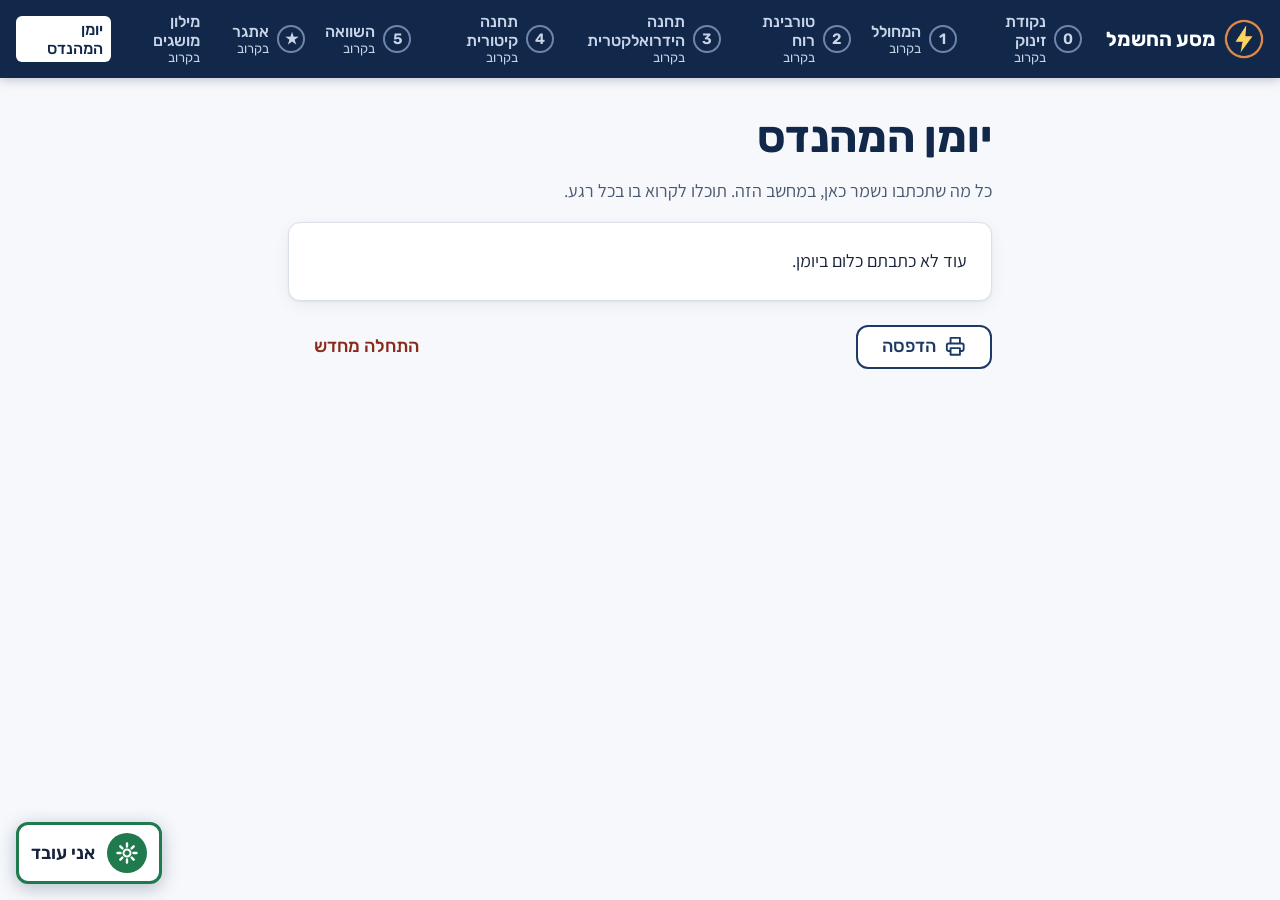
==== journal.html @ 1b38de4e "שלב 1א: רכיבים משותפים ודף הבית תפריט עליון, כרטיס רמזור, תבנית תחנה עם מחוון התקדמות, רמזים בשתי רמ" ====
<!doctype html>
<html dir="rtl" lang="he">
<head>
  <meta charset="utf-8">
  <meta name="viewport" content="width=device-width, initial-scale=1">
  <title>יומן המהנדס · מסע החשמל</title>
  <link rel="icon" href="assets/images/logo.png">
  <link rel="stylesheet" href="css/tokens.css">
  <link rel="stylesheet" href="css/base.css">
  <link rel="stylesheet" href="css/print.css" media="print">
</head>
<body data-page="journal">
  <a class="skip-link" href="#main">דילוג לתוכן</a>
  <header id="site-header"></header>

  <main id="main" class="page">
    <h1>יומן המהנדס</h1>
    <!-- הטקסט מתוך תחנה 0 > הכלים שלכם -->
    <p class="lead">כל מה שתכתבו נשמר כאן, במחשב הזה. תוכלו לקרוא בו בכל רגע.</p>

    <p class="status status-warn" id="journal-storage-warning" hidden>
      ⚠ השמירה במחשב חסומה. העמוד עדיין עובד, אבל לא יזכור כלום אחרי סגירה.
    </p>

    <p class="card journal-empty" id="journal-empty" hidden>עוד לא כתבתם כלום ביומן.</p>

    <div id="journal-entries"></div>

    <div id="journal-tools" class="journal-tools" hidden>
      <div id="journal-copy"></div>
    </div>

    <div class="journal-actions">
      <button type="button" class="btn btn-secondary" id="journal-print"></button>
      <button type="button" class="btn btn-ghost btn-danger" id="journal-reset">התחלה מחדש</button>
    </div>
  </main>

  <script type="module" src="js/page.js"></script>
  <script type="module">
    import { renderJournalPage } from "./js/ui/journal-page.js";
    renderJournalPage();
  </script>
</body>
</html>
---- css/tokens.css ----
/* =========================================================
   tokens.css – צבעים, גופנים וגדלים של מסע החשמל
   כל הצבעים מוגדרים כאן פעם אחת. שאר הקבצים משתמשים בשמות.
   ========================================================= */

/* ----- גופנים (שמורים בתוך האתר, בלי חיבור לאינטרנט) ----- */
@font-face {
  font-family: "Rubik";
  src: url("../assets/fonts/Rubik-Variable.ttf") format("truetype");
  font-weight: 300 900;
  font-style: normal;
  font-display: swap;
}

@font-face {
  font-family: "Assistant";
  src: url("../assets/fonts/Assistant-Variable.ttf") format("truetype");
  font-weight: 200 800;
  font-style: normal;
  font-display: swap;
}

:root {
  /* ----- צבעים ----- */
  --blue-grid: #1D3A66;      /* כחול רשת – צבע ראשי */
  --blue-dark: #12284A;      /* כחול כהה יותר */
  --copper: #A5561F;         /* נחושת – הדגשה */
  --copper-light: #F3E3D6;   /* נחושת בהיר */
  --light: #FFCF4A;          /* צהוב אור – רק למה שמאיר או מודד חשמל */
  --bg: #F6F8FB;             /* רקע */
  --surface: #FFFFFF;        /* כרטיסים */
  --text: #16233A;           /* טקסט */
  --text-2: #4A5870;         /* טקסט משני */
  --line: #D9E0EA;           /* קווים */
  --success: #1F7A4D;        /* הצלחה */
  --warn: #9A5B00;           /* אזהרה עדינה */

  /* ----- גופנים ----- */
  --font-head: "Rubik", "Assistant", Arial, sans-serif;
  --font-body: "Assistant", "Rubik", Arial, sans-serif;

  /* ----- גדלי טקסט ----- */
  --fs-body: 1.125rem;       /* 18px – טקסט גוף */
  --fs-small: 1rem;          /* 16px – רק לשורות עזר קצרות */
  --fs-h3: 1.375rem;
  --fs-h2: 1.75rem;
  --fs-h1: clamp(2rem, 5vw, 2.75rem);
  --lh-body: 1.6;
  --lh-head: 1.25;

  /* ----- ריווחים ----- */
  --sp-1: 0.25rem;
  --sp-2: 0.5rem;
  --sp-3: 0.75rem;
  --sp-4: 1rem;
  --sp-5: 1.5rem;
  --sp-6: 2rem;
  --sp-7: 3rem;

  /* ----- צורות ----- */
  --radius-s: 6px;
  --radius-m: 12px;
  --radius-l: 20px;
  --shadow-card: 0 1px 2px rgba(22, 35, 58, 0.06), 0 4px 16px rgba(22, 35, 58, 0.06);

  /* ----- נגישות ----- */
  --tap: 44px;               /* גודל מינימלי לאזור לחיצה */
  --focus-ring: 3px solid var(--copper);
  --focus-offset: 3px;

  /* ----- פריסה ----- */
  --content-max: 46rem;
  --page-max: 72rem;
}
---- css/base.css ----
/* =========================================================
   base.css – עיצוב כללי ורכיבים בסיסיים
   (גרסה ראשונה לשלב 0. יורחב בשלב 1)
   ========================================================= */

*,
*::before,
*::after {
  box-sizing: border-box;
}

html {
  -webkit-text-size-adjust: 100%;
}

body {
  margin: 0;
  background: var(--bg);
  color: var(--text);
  font-family: var(--font-body);
  font-size: var(--fs-body);
  line-height: var(--lh-body);
  text-align: start;
  overflow-wrap: break-word;
}

/* בעברית אין הטיה */
em, i, cite, address {
  font-style: normal;
}

h1, h2, h3, h4 {
  font-family: var(--font-head);
  line-height: var(--lh-head);
  color: var(--blue-dark);
  margin: 0 0 var(--sp-3);
}
h1 { font-size: var(--fs-h1); font-weight: 700; }
h2 { font-size: var(--fs-h2); font-weight: 600; }
h3 { font-size: var(--fs-h3); font-weight: 600; }

p { margin: 0 0 var(--sp-4); }

a { color: var(--blue-grid); text-underline-offset: 3px; }
a:hover { color: var(--copper); }

img, svg, video, iframe { max-width: 100%; }

/* ----- מסגרת מיקוד נראית ----- */
:focus-visible {
  outline: var(--focus-ring);
  outline-offset: var(--focus-offset);
  border-radius: var(--radius-s);
}

/* ----- דילוג לתוכן (מקלדת) ----- */
.skip-link {
  position: absolute;
  inset-inline-start: var(--sp-4);
  top: -100px;
  background: var(--blue-dark);
  color: #fff;
  padding: var(--sp-2) var(--sp-4);
  border-radius: var(--radius-s);
  z-index: 100;
}
.skip-link:focus { top: var(--sp-4); color: #fff; }

/* ----- פריסה ----- */
.page {
  max-width: var(--content-max);
  margin: 0 auto;
  padding: var(--sp-6) var(--sp-4) var(--sp-7);
}

.eyebrow {
  font-family: var(--font-head);
  font-size: var(--fs-small);
  font-weight: 500;
  color: var(--copper);
  margin-bottom: var(--sp-2);
}

.lead { color: var(--text-2); }

.card {
  background: var(--surface);
  border: 1px solid var(--line);
  border-radius: var(--radius-m);
  box-shadow: var(--shadow-card);
  padding: var(--sp-5);
  margin-bottom: var(--sp-5);
}

/* ----- כפתורים ----- */
.btn {
  display: inline-flex;
  align-items: center;
  justify-content: center;
  gap: var(--sp-2);
  min-height: var(--tap);
  min-width: var(--tap);
  padding: var(--sp-2) var(--sp-5);
  border: 2px solid transparent;
  border-radius: var(--radius-m);
  font-family: var(--font-head);
  font-size: var(--fs-body);
  font-weight: 500;
  line-height: 1.2;
  text-decoration: none;
  cursor: pointer;
  transition: background-color 0.15s, color 0.15s, border-color 0.15s;
}

.btn-primary {
  background: var(--blue-grid);
  color: #fff;
}
.btn-primary:hover { background: var(--blue-dark); color: #fff; }

.btn-secondary {
  background: var(--surface);
  color: var(--blue-grid);
  border-color: var(--blue-grid);
}
.btn-secondary:hover { background: var(--copper-light); color: var(--blue-dark); }

/* קישור שעוד לא הוגדר: "בקרוב" */
.btn-soon,
.btn-soon:hover {
  background: var(--bg);
  color: var(--text-2);
  border: 2px dashed var(--line);
  cursor: default;
}

/* ----- סרטון ----- */
.video-frame {
  position: relative;
  aspect-ratio: 16 / 9;
  background: var(--blue-dark);
  border-radius: var(--radius-m);
  overflow: hidden;
}
.video-frame iframe {
  position: absolute;
  inset: 0;
  width: 100%;
  height: 100%;
  border: 0;
}
.video-fallback {
  margin-top: var(--sp-3);
  color: var(--text-2);
}

/* ----- הודעות מצב ----- */
.status {
  display: flex;
  align-items: flex-start;
  gap: var(--sp-2);
  padding: var(--sp-3) var(--sp-4);
  border-radius: var(--radius-s);
  border: 1px solid var(--line);
  background: var(--surface);
}
.status-ok { border-color: var(--success); color: var(--success); }
.status-warn { border-color: var(--warn); color: var(--warn); }

/* ----- צמצום תנועה ----- */
@media (prefers-reduced-motion: reduce) {
  *,
  *::before,
  *::after {
    animation-duration: 0.01ms !important;
    animation-iteration-count: 1 !important;
    transition-duration: 0.01ms !important;
    scroll-behavior: auto !important;
  }
}

/* =========================================================
   שלב 1: רכיבים משותפים
   ========================================================= */

.visually-hidden {
  position: absolute !important;
  width: 1px; height: 1px;
  padding: 0; margin: -1px;
  overflow: hidden; clip: rect(0 0 0 0);
  white-space: nowrap; border: 0;
}

.icon {
  width: 1.25em;
  height: 1.25em;
  flex: none;
  vertical-align: middle;
}

[hidden] { display: none !important; }

/* כפתורים נוספים */
.btn-ghost {
  background: transparent;
  color: var(--blue-grid);
  border-color: transparent;
}
.btn-ghost:hover { background: var(--copper-light); color: var(--blue-dark); }
.btn-danger,
.btn-danger:hover { color: #8A2A1A; }

.btn-light {
  background: var(--light);
  color: var(--blue-dark);
}
.btn-light:hover { background: #FFE08A; color: var(--blue-dark); }

.btn-large {
  min-height: 3.5rem;
  padding: var(--sp-3) var(--sp-6);
  font-size: 1.25rem;
  font-weight: 600;
}

.soon-tag {
  display: inline-block;
  font-family: var(--font-body);
  font-size: var(--fs-small);
  font-weight: 600;
  line-height: 1.3;
  color: var(--text-2);
  background: var(--surface);
  border: 1px solid var(--line);
  border-radius: 999px;
  padding: 0 var(--sp-2);
}

/* ----- התפריט העליון ----- */
.site-header {
  position: sticky;
  top: 0;
  z-index: 50;
  background: var(--blue-dark);
  color: #fff;
  box-shadow: 0 2px 10px rgba(18, 40, 74, 0.25);
}
.topbar {
  max-width: 90rem;
  margin: 0 auto;
  padding: var(--sp-2) var(--sp-4);
  display: flex;
  align-items: center;
  gap: var(--sp-4);
}
.brand {
  display: inline-flex;
  align-items: center;
  gap: var(--sp-2);
  min-height: var(--tap);
  color: #fff;
  text-decoration: none;
  font-family: var(--font-head);
  font-weight: 700;
  font-size: 1.25rem;
  white-space: nowrap;
}
.brand:hover { color: var(--light); }
.brand img { width: 40px; height: 40px; }

.menu-toggle {
  display: none;
  margin-inline-start: auto;
  align-items: center;
  gap: var(--sp-2);
  min-height: var(--tap);
  padding: var(--sp-2) var(--sp-4);
  background: transparent;
  color: #fff;
  border: 2px solid rgba(255, 255, 255, 0.5);
  border-radius: var(--radius-m);
  font: 500 var(--fs-body) var(--font-head);
  cursor: pointer;
}
.menu-toggle:hover { border-color: #fff; }

.site-menu {
  flex: 1;
  display: flex;
  align-items: center;
  justify-content: space-between;
  gap: var(--sp-4);
}
.site-menu ul {
  list-style: none;
  margin: 0;
  padding: 0;
  display: flex;
  align-items: center;
  gap: var(--sp-1);
}
.menu-link {
  display: flex;
  align-items: center;
  gap: var(--sp-2);
  min-height: var(--tap);
  padding: var(--sp-1) var(--sp-2);
  border-radius: var(--radius-s);
  color: #fff;
  text-decoration: none;
  font-family: var(--font-head);
  font-size: var(--fs-small);
  font-weight: 500;
  line-height: 1.2;
  white-space: nowrap;
}
a.menu-link:hover { background: rgba(255, 255, 255, 0.12); color: #fff; }
.menu-link[aria-current="page"] {
  background: var(--surface);
  color: var(--blue-dark);
}
.menu-num {
  display: inline-grid;
  place-items: center;
  width: 1.75rem;
  height: 1.75rem;
  border-radius: 50%;
  border: 2px solid var(--copper);
  background: var(--blue-grid);
  color: #fff;
  font-size: 0.9375rem;
  font-weight: 600;
  flex: none;
}
.menu-link[aria-current="page"] .menu-num { background: var(--copper); }
.menu-label { display: flex; flex-direction: column; white-space: normal; max-width: 7.5rem; }
.menu-soon { font-size: 0.8125rem; font-weight: 400; color: #C9D6EA; }
.menu-link.is-soon { color: #C9D6EA; cursor: default; }
.menu-link.is-soon .menu-num { background: transparent; border-color: #6F86AA; color: #C9D6EA; }
.menu-done { display: inline-flex; color: #7FD4A8; }
.site-header :focus-visible { outline-color: var(--light); }

/* תפריט נפתח בטאבלט ובטלפון */
@media (max-width: 1240px) {
  .menu-toggle { display: inline-flex; }
  .topbar { flex-wrap: wrap; }
  .site-menu {
    display: none;
    flex-basis: 100%;
    flex-direction: column;
    align-items: stretch;
    gap: var(--sp-2);
    padding-bottom: var(--sp-3);
  }
  .site-menu.is-open { display: flex; }
  .site-menu ul {
    flex-direction: column;
    align-items: stretch;
  }
  .site-menu .menu-tools {
    border-top: 1px solid rgba(255, 255, 255, 0.2);
    padding-top: var(--sp-2);
  }
  .menu-link { font-size: var(--fs-body); padding: var(--sp-2) var(--sp-3); }
  .menu-label { flex-direction: row; gap: var(--sp-2); align-items: baseline; max-width: none; }
}

/* ----- כרטיס הרמזור ----- */
.traffic-light {
  position: fixed;
  bottom: var(--sp-4);
  inset-inline-end: var(--sp-4);
  z-index: 40;
  max-width: 17rem;
  border-radius: var(--radius-m);
  box-shadow: 0 4px 18px rgba(18, 40, 74, 0.28);
  background: var(--surface);
  border: 3px solid var(--tl-color, var(--success));
}
.tl-button {
  display: flex;
  align-items: center;
  gap: var(--sp-3);
  width: 100%;
  min-height: 3.25rem;
  padding: var(--sp-2) var(--sp-3);
  background: transparent;
  border: 0;
  border-radius: calc(var(--radius-m) - 3px);
  color: var(--text);
  font: 600 var(--fs-body) var(--font-head);
  text-align: start;
  cursor: pointer;
}
.tl-lamp {
  display: grid;
  place-items: center;
  width: 2.5rem;
  height: 2.5rem;
  border-radius: 50%;
  background: var(--tl-color, var(--success));
  color: var(--tl-on, #fff);
  flex: none;
}
.tl-lamp .icon { width: 1.5rem; height: 1.5rem; }
.tl-note {
  margin: 0;
  padding: 0 var(--sp-3) var(--sp-3);
  font-size: var(--fs-small);
  line-height: 1.45;
  color: var(--text);
}
.traffic-light[data-state="working"] { --tl-color: var(--success); }
.traffic-light[data-state="help"] {
  --tl-color: var(--light);
  --tl-on: var(--blue-dark);
  border-width: 5px;
  border-color: var(--warn);
  background: #FFF6D9;
  max-width: 20rem;
}
.traffic-light[data-state="help"] .tl-lamp { width: 3.5rem; height: 3.5rem; box-shadow: 0 0 0 3px var(--warn); }
.traffic-light[data-state="help"] .tl-lamp .icon { width: 2.1rem; height: 2.1rem; }
.traffic-light[data-state="help"] .tl-button { font-size: 1.375rem; min-height: 4.5rem; }
.traffic-light[data-state="done"] { --tl-color: var(--blue-grid); }

/* מקום בתחתית העמוד, כדי שהכרטיס לא יסתיר תוכן */
body { padding-bottom: 7rem; }

/* ----- כותרת דף הבית ----- */
.hero {
  position: relative;
  overflow: hidden;
  background: var(--blue-dark);
  color: #fff;
  border-bottom: 6px solid var(--copper);
}
/* האיור הפוך במראה: הנורה והעמודים בצד שמאל, והטקסט בצד ימין על רקע שקט */
.hero::before {
  content: "";
  position: absolute;
  inset: 0;
  background: url("../assets/images/banner-home.png") right bottom / cover no-repeat;
  transform: scaleX(-1);
}
.hero-inner { position: relative; }
.hero-inner {
  max-width: var(--page-max);
  margin: 0 auto;
  padding: var(--sp-7) var(--sp-4);
}
.hero h1 {
  color: #fff;
  font-size: clamp(2.5rem, 7vw, 4rem);
  font-weight: 800;
  margin-bottom: var(--sp-2);
}
.hero-eyebrow {
  font-family: var(--font-head);
  font-weight: 500;
  color: #F3C9A7;
  margin-bottom: var(--sp-2);
}
.hero-sub {
  font-size: clamp(1.25rem, 3vw, 1.5rem);
  max-width: 30rem;
  margin-bottom: var(--sp-6);
}
.hero-cta .cta-sub {
  display: block;
  font-family: var(--font-body);
  font-size: var(--fs-small);
  font-weight: 600;
}
.hero-cta .btn:has(.cta-sub) { flex-direction: column; gap: 0; align-items: flex-start; }
.hero-cta .btn-soon { background: rgba(255,255,255,0.1); color: #fff; border-color: rgba(255,255,255,0.45); gap: var(--sp-3); }

/* ----- גוף דף הבית ----- */
.home-body {
  max-width: var(--page-max);
  margin: 0 auto;
  padding: 0 var(--sp-4) var(--sp-7);
}
.home-intro {
  max-width: var(--content-max);
  padding: var(--sp-6) 0 var(--sp-3);
}
.intro-question {
  font-family: var(--font-head);
  font-size: 1.375rem;
  color: var(--blue-dark);
}
.intro-question strong { font-weight: 600; }
.home-section { padding-top: var(--sp-6); }

/* מפת המסע */
.journey {
  display: grid;
  grid-template-columns: minmax(0, 1.25fr) minmax(0, 1fr);
  gap: var(--sp-5);
  align-items: start;
}
.island { margin: 0; }
.island svg { display: block; width: 100%; height: auto; }
.island figcaption { color: var(--text-2); margin-top: var(--sp-2); }

.journey-list {
  list-style: none;
  margin: 0;
  padding: 0;
  display: grid;
  gap: var(--sp-2);
}
.stop-card {
  display: flex;
  align-items: center;
  gap: var(--sp-3);
  min-height: 3.75rem;
  padding: var(--sp-2) var(--sp-3);
  background: var(--surface);
  border: 1px solid var(--line);
  border-radius: var(--radius-m);
  color: var(--text);
  text-decoration: none;
}
a.stop-card:hover { border-color: var(--copper); color: var(--text); background: #FFFDFB; }
.stop-num {
  display: grid;
  place-items: center;
  width: 2.5rem;
  height: 2.5rem;
  border-radius: 50%;
  background: var(--blue-grid);
  color: #fff;
  font-family: var(--font-head);
  font-weight: 700;
  flex: none;
}
.stop-text { display: flex; flex-direction: column; flex: 1; line-height: 1.3; }
.stop-title { font-family: var(--font-head); font-weight: 600; color: var(--blue-dark); }
.stop-sub { color: var(--text-2); font-size: var(--fs-small); }
.stop-status { display: inline-flex; align-items: center; gap: var(--sp-1); }
.stop-status .icon { width: 1.75rem; height: 1.75rem; }
.stop-bulb-off { color: #8593A8; }
.stop-check { color: var(--success); }
.stop.is-done .stop-card { border: 2px solid var(--success); }
.stop.is-done .stop-num { background: var(--success); }
.stop.is-soon .stop-num { background: var(--bg); color: var(--text-2); border: 2px dashed var(--line); }

/* איך לומדים כאן */
.how-steps {
  list-style: none;
  margin: 0 0 var(--sp-5);
  padding: 0;
  display: grid;
  grid-template-columns: repeat(4, minmax(0, 1fr));
  gap: var(--sp-4);
}
.how-step {
  background: var(--surface);
  border: 1px solid var(--line);
  border-radius: var(--radius-m);
  padding: var(--sp-5);
}
.how-step img { width: 56px; height: 56px; display: block; margin-bottom: var(--sp-3); }
.how-step h3 { margin-bottom: var(--sp-1); }
.how-step p { margin: 0; color: var(--text-2); }
.pace-note { border-inline-start: 5px solid var(--copper); max-width: var(--content-max); }

/* טבלאות */
.table-wrap { max-width: var(--content-max); }
table {
  width: 100%;
  border-collapse: separate;
  border-spacing: 0;
  background: var(--surface);
  border: 1px solid var(--line);
  border-radius: var(--radius-m);
  overflow: hidden;
}
th, td {
  text-align: start;
  padding: var(--sp-3) var(--sp-4);
  border-bottom: 1px solid var(--line);
  vertical-align: top;
}
th {
  background: var(--blue-grid);
  color: #fff;
  font-family: var(--font-head);
  font-weight: 500;
}
tbody tr:last-child td { border-bottom: 0; }
.weeks td:first-child { font-weight: 600; white-space: nowrap; }

@media (max-width: 900px) {
  .journey { grid-template-columns: 1fr; }
  .how-steps { grid-template-columns: repeat(2, minmax(0, 1fr)); }
}
@media (max-width: 520px) {
  .how-steps { grid-template-columns: 1fr; }
  th, td { padding: var(--sp-2) var(--sp-3); }
}

/* ----- תבנית תחנה ----- */
.station-progress {
  background: var(--surface);
  border: 1px solid var(--line);
  border-radius: var(--radius-m);
  padding: var(--sp-3) var(--sp-4);
  margin-bottom: var(--sp-5);
  scroll-margin-top: 5rem;
}
.progress-count {
  font-family: var(--font-head);
  font-weight: 600;
  color: var(--blue-dark);
  margin-bottom: var(--sp-2);
}
.progress-steps {
  list-style: none;
  margin: 0;
  padding: 0;
  display: flex;
  flex-wrap: wrap;
  gap: var(--sp-2);
}
.step {
  display: flex;
  align-items: center;
  gap: var(--sp-2);
  min-height: var(--tap);
  min-width: var(--tap);
  padding: var(--sp-1) var(--sp-2);
  padding-inline-end: var(--sp-3);
  border: 2px solid var(--line);
  border-radius: 999px;
  color: var(--text);
  text-decoration: none;
  font-size: var(--fs-small);
  line-height: 1.2;
}
.step:hover { border-color: var(--copper); color: var(--text); }
.step-num {
  display: grid;
  place-items: center;
  width: 1.75rem;
  height: 1.75rem;
  border-radius: 50%;
  background: var(--bg);
  border: 1px solid var(--line);
  font-weight: 700;
  flex: none;
}
.step-state { display: inline-flex; color: var(--success); }
.step-state:empty { display: none; }
.step.is-done { border-color: var(--success); }
.step.is-current { border-color: var(--blue-grid); background: var(--blue-grid); color: #fff; }
.step.is-current:hover { color: #fff; }
.step.is-current .step-num { background: #fff; color: var(--blue-dark); border-color: #fff; }
.step.is-current .step-state { color: #fff; }
@media (max-width: 760px) {
  .step:not(.is-current) .step-title {
    position: absolute; width: 1px; height: 1px; overflow: hidden;
    clip: rect(0 0 0 0); white-space: nowrap;
  }
  .step:not(.is-current) { padding: var(--sp-1); justify-content: center; }
}

.part { scroll-margin-top: 5rem; }
.part > h2:focus { outline: none; }
.part > h2:focus-visible { outline: var(--focus-ring); }
.part-meta {
  display: flex;
  flex-wrap: wrap;
  align-items: center;
  gap: var(--sp-3);
  margin-bottom: var(--sp-4);
  color: var(--text-2);
  font-size: var(--fs-small);
}
.tag {
  display: inline-block;
  padding: 0 var(--sp-3);
  border-radius: 999px;
  font-family: var(--font-head);
  font-weight: 600;
  line-height: 1.75;
}
.tag-core { background: var(--blue-grid); color: #fff; }
.tag-extra { background: var(--copper-light); color: #7A3C12; border: 1px dashed var(--copper); }
.part-time { display: inline-flex; align-items: center; gap: var(--sp-1); }
.part-nav {
  display: flex;
  flex-wrap: wrap;
  justify-content: space-between;
  gap: var(--sp-3);
  margin-top: var(--sp-6);
  padding-top: var(--sp-4);
  border-top: 1px solid var(--line);
}
.part-next { margin-inline-start: auto; }

/* ----- רמזים ----- */
.hints {
  display: flex;
  flex-direction: column;
  align-items: flex-start;
  gap: var(--sp-3);
  margin: var(--sp-4) 0;
}
.btn-hint {
  background: #FFF6D9;
  color: var(--blue-dark);
  border-color: var(--warn);
}
.btn-hint:hover { background: #FFEDB3; color: var(--blue-dark); }
.hint {
  margin: 0;
  padding: var(--sp-3) var(--sp-4);
  background: #FFF6D9;
  border-inline-start: 4px solid var(--warn);
  border-radius: var(--radius-s);
  width: 100%;
}
.hint-label { color: var(--warn); }
.hint-help {
  width: 100%;
  padding: var(--sp-3) var(--sp-4);
  border: 1px solid var(--line);
  border-radius: var(--radius-s);
  background: var(--surface);
}
.hint-help p { margin-bottom: var(--sp-2); }

/* ----- נעילת ניסויים ----- */
.experiment.is-locked .experiment-body { opacity: 0.45; filter: grayscale(0.6); }
.lock-note {
  display: flex;
  align-items: center;
  gap: var(--sp-2);
  padding: var(--sp-3) var(--sp-4);
  background: var(--bg);
  border: 2px dashed #A9B5C6;
  border-radius: var(--radius-s);
  color: var(--text-2);
  font-weight: 600;
}

/* ----- נקודת העתקה ----- */
.copy-point {
  border: 2px solid var(--copper);
  background: #FFFBF7;
  border-radius: var(--radius-m);
  padding: var(--sp-4);
  margin: var(--sp-5) 0;
}
.copy-message { font-family: var(--font-head); font-weight: 600; color: var(--blue-dark); }
.copy-text {
  width: 100%;
  font: var(--fs-small)/1.6 var(--font-body);
  color: var(--text);
  background: var(--surface);
  border: 1px solid var(--line);
  border-radius: var(--radius-s);
  padding: var(--sp-3);
  resize: vertical;
}
.copy-actions { display: flex; flex-wrap: wrap; gap: var(--sp-3); margin-top: var(--sp-3); }
.copy-status { display: flex; align-items: center; gap: var(--sp-2); margin: var(--sp-3) 0 0; font-weight: 600; min-height: 1.5em; }
.copy-status.is-ok { color: var(--success); }
.copy-status.is-warn { color: var(--warn); }

/* ----- תזכורת לנקודת ביקורת ----- */
.reminder {
  display: flex;
  flex-wrap: wrap;
  align-items: center;
  justify-content: space-between;
  gap: var(--sp-3);
  margin: 0 0 var(--sp-5);
  padding: var(--sp-3) var(--sp-4);
  background: var(--copper-light);
  border: 1px solid var(--copper);
  border-radius: var(--radius-m);
}
.reminder-text { display: flex; align-items: center; gap: var(--sp-2); margin: 0; font-weight: 600; }
.reminder-actions { display: flex; flex-wrap: wrap; gap: var(--sp-2); }

/* ----- שדות כתיבה ----- */
textarea, input[type="text"] {
  font: inherit;
  color: var(--text);
  background: var(--surface);
  border: 2px solid #A9B5C6;
  border-radius: var(--radius-s);
  padding: var(--sp-2) var(--sp-3);
  width: 100%;
}
textarea:focus, input[type="text"]:focus { border-color: var(--blue-grid); }

/* ----- סרטון שעוד לא הוגדר ----- */
.video-soon {
  aspect-ratio: 16 / 9;
  display: grid;
  place-items: center;
  background: var(--bg);
  border: 2px dashed var(--line);
  border-radius: var(--radius-m);
}
.video-soon-text { display: flex; align-items: center; gap: var(--sp-2); color: var(--text-2); font-weight: 600; margin: 0; }

/* ----- יומן המהנדס ----- */
.journal-station h2 { display: flex; align-items: center; gap: var(--sp-2); }
.journal-num {
  display: inline-grid; place-items: center;
  width: 2.25rem; height: 2.25rem; border-radius: 50%;
  background: var(--blue-grid); color: #fff; font-size: 1.125rem; flex: none;
}
.journal-list { margin: 0; }
.journal-list dt { font-weight: 700; color: var(--blue-dark); margin-top: var(--sp-4); }
.journal-list dt:first-child { margin-top: 0; }
.journal-list dd {
  margin: var(--sp-1) 0 0;
  white-space: pre-wrap;
  padding-inline-start: var(--sp-3);
  border-inline-start: 3px solid var(--copper-light);
}
.journal-hints { margin: var(--sp-4) 0 0; color: var(--text-2); }
.journal-actions { display: flex; flex-wrap: wrap; justify-content: space-between; gap: var(--sp-3); margin-top: var(--sp-5); }

/* ----- שאלות בחירה ----- */
fieldset {
  margin: 0 0 var(--sp-5);
  min-width: 0;
}
legend {
  font-family: var(--font-head);
  font-weight: 600;
  color: var(--blue-dark);
  padding: 0 var(--sp-2);
}
.choice {
  display: flex;
  align-items: center;
  gap: var(--sp-3);
  min-height: var(--tap);
  padding: var(--sp-2) var(--sp-3);
  margin-top: var(--sp-2);
  border: 2px solid var(--line);
  border-radius: var(--radius-s);
  cursor: pointer;
}
.choice:hover { border-color: var(--copper); }
.choice:has(input:checked) { border-color: var(--blue-grid); background: #EEF3FA; font-weight: 600; }
.choice input { width: 1.25rem; height: 1.25rem; accent-color: var(--blue-grid); flex: none; margin: 0; }
---- css/print.css ----
/* =========================================================
   print.css – הדפסה (A4, קריא בשחור-לבן)
   גרסה ראשונה: יומן המהנדס. דפי הניסוי יתווספו בשלב 5.
   ========================================================= */

@page { size: A4; margin: 2cm; }

body {
  background: #fff;
  color: #000;
  font-size: 12pt;
  padding: 0;
}

.site-header,
.traffic-light,
.skip-link,
.journal-actions,
.journal-tools,
.reminder,
.part-nav {
  display: none !important;
}

.page { max-width: none; padding: 0; }

.card {
  box-shadow: none;
  border: 1px solid #000;
  break-inside: avoid;
}

h1, h2, h3, .journal-list dt { color: #000; }
.journal-num { background: none; color: #000; border: 1px solid #000; }
.journal-list dd { border-inline-start-color: #000; }
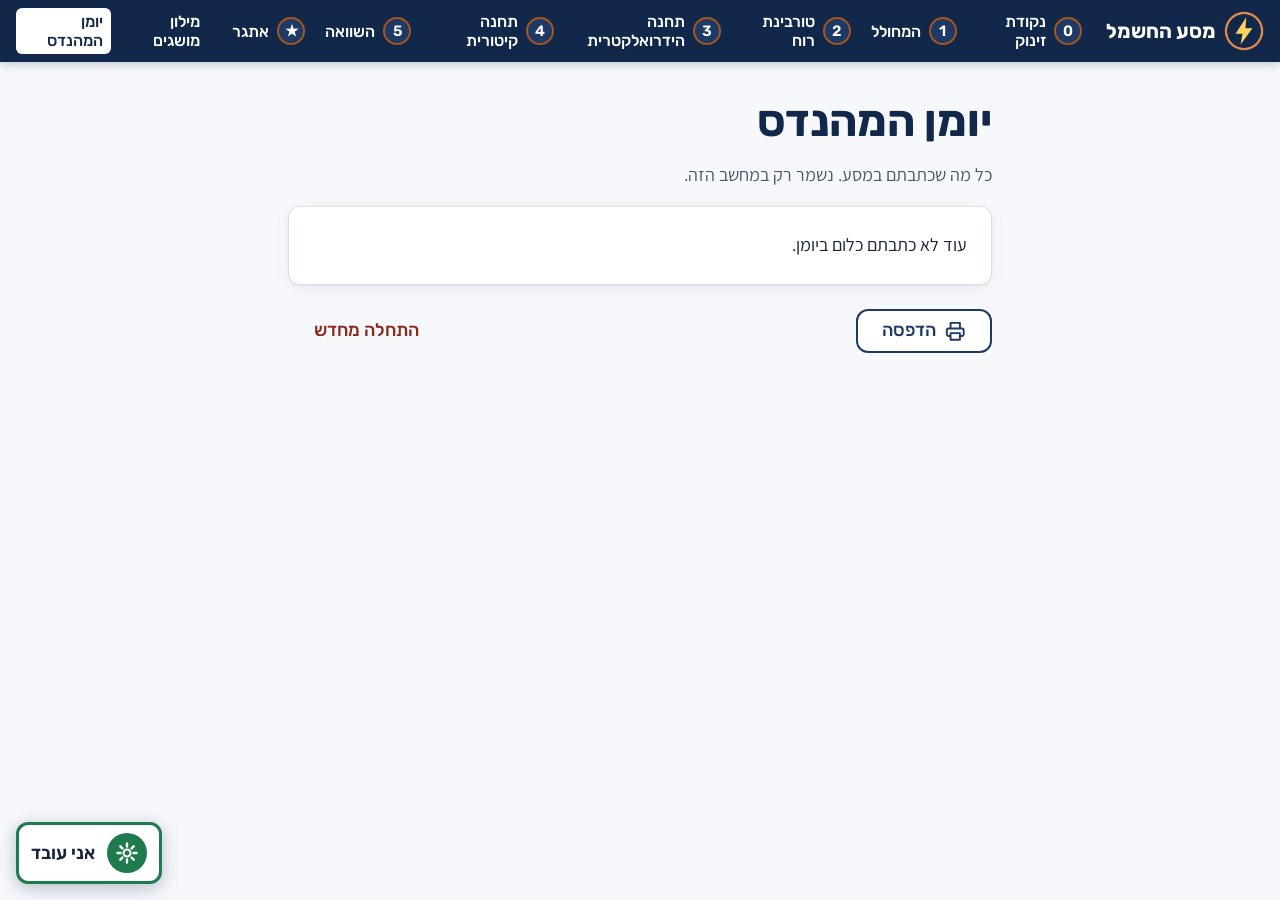
==== commit e1bcbaed: "מילון מושגים, והתאמת טקסטי הממשק למסמך עמוד מילון עם 16 המושגים, ומושג מודגש בכרטיסי המידע נפתח כחלו" ====
--- a/journal.html
+++ b/journal.html
@@ -16,7 +16,7 @@
   <main id="main" class="page">
     <h1>יומן המהנדס</h1>
     <!-- הטקסט מתוך תחנה 0 > הכלים שלכם -->
-    <p class="lead">כל מה שתכתבו נשמר כאן, במחשב הזה. תוכלו לקרוא בו בכל רגע.</p>
+    <p class="lead">כל מה שכתבתם במסע. נשמר רק במחשב הזה.</p>
 
     <p class="status status-warn" id="journal-storage-warning" hidden>
       ⚠ השמירה במחשב חסומה. העמוד עדיין עובד, אבל לא יזכור כלום אחרי סגירה.
--- a/css/base.css
+++ b/css/base.css
@@ -853,4 +853,958 @@
 }
 .choice:hover { border-color: var(--copper); }
 .choice:has(input:checked) { border-color: var(--blue-grid); background: #EEF3FA; font-weight: 600; }
-.choice input { width: 1.25rem; height: 1.25rem; accent-color: var(--blue-grid); flex: none; margin: 0; }+.choice input { width: 1.25rem; height: 1.25rem; accent-color: var(--blue-grid); flex: none; margin: 0; }
+/* =========================================================
+   עמודי תחנה
+   ========================================================= */
+
+.station-hero {
+  background: var(--blue-dark);
+  color: #fff;
+  border-bottom: 6px solid var(--copper);
+}
+.station-hero-inner {
+  max-width: var(--content-max);
+  margin: 0 auto;
+  padding: var(--sp-6) var(--sp-4) var(--sp-5);
+}
+.station-hero h1 { color: #fff; margin: 0; }
+.station-hero-eyebrow {
+  font-family: var(--font-head);
+  font-weight: 600;
+  color: #F3C9A7;
+  margin-bottom: var(--sp-1);
+}
+.station-hero-question { font-size: 1.25rem; margin: var(--sp-3) 0 0; }
+
+.question {
+  display: block;
+  font-family: var(--font-head);
+  font-weight: 600;
+  color: var(--blue-dark);
+  margin-bottom: var(--sp-3);
+}
+.field-note { color: var(--text-2); margin: var(--sp-2) 0 0; }
+
+.info-card { border-inline-start: 5px solid var(--blue-grid); }
+.info-card p:last-child { margin-bottom: 0; }
+
+.tools-list { list-style: none; padding: var(--sp-5); }
+.tools-list li { padding: var(--sp-3) 0; border-bottom: 1px solid var(--line); }
+.tools-list li:first-child { padding-top: 0; }
+.tools-list li:last-child { border-bottom: 0; padding-bottom: 0; }
+
+/* ----- משוב ----- */
+.feedback {
+  display: flex;
+  align-items: flex-start;
+  gap: var(--sp-2);
+  margin: var(--sp-4) 0 0;
+  padding: var(--sp-3) var(--sp-4);
+  border-radius: var(--radius-s);
+  font-weight: 600;
+}
+.feedback .icon { margin-top: 0.2em; }
+.feedback-ok { background: #E7F4EC; color: var(--success); border: 2px solid var(--success); }
+.feedback-retry { background: #FFF6D9; color: #7A4800; border: 2px solid var(--warn); }
+
+/* ----- מכתב ----- */
+.letter {
+  position: relative;
+  background: #FFFDF8;
+  border: 1px solid #E8D9C8;
+  border-top: 6px solid var(--copper);
+  border-radius: var(--radius-s);
+  box-shadow: var(--shadow-card);
+  padding: var(--sp-6) var(--sp-6) var(--sp-5);
+  font-size: 1.1875rem;
+  line-height: 1.75;
+}
+.letter p:first-child { font-family: var(--font-head); font-weight: 600; color: var(--blue-dark); }
+.letter-sign { margin: var(--sp-5) 0 0; font-weight: 600; color: var(--copper); }
+@media (max-width: 520px) {
+  .letter { padding: var(--sp-5) var(--sp-4); }
+}
+
+/* ----- סצנה מונפשת: האי כבה ----- */
+.scene { margin: 0 0 var(--sp-4); }
+.scene-svg { display: block; width: 100%; height: auto; border-radius: var(--radius-m); }
+.scene-caption {
+  margin-top: var(--sp-3);
+  font-family: var(--font-head);
+  font-size: 1.25rem;
+  font-weight: 600;
+  color: var(--blue-dark);
+}
+.scene .win { fill: #FFCF4A; }
+.scene .glow { opacity: 1; }
+.scene .stars { opacity: 0.25; }
+.scene .bolt, .scene .flash { opacity: 0; }
+
+.scene.is-playing .win   { animation: win-off 0.5s var(--d, 3s) both; }
+.scene.is-playing .glow  { animation: glow-off 0.5s var(--d, 3s) both; }
+.scene.is-playing .bolt  { animation: bolt 0.9s 1.2s both; }
+.scene.is-playing .flash { animation: flash 0.9s 1.2s both; }
+.scene.is-playing .stars { animation: stars-on 1.5s 4.8s both; }
+.scene.is-playing .clouds { animation: clouds-off 1.5s 4.8s both; }
+
+@keyframes clouds-off {
+  from { opacity: 1; } to { opacity: 0; }
+}
+
+@keyframes win-off {
+  0%, 30% { fill: #FFCF4A; }
+  40% { fill: #12284A; }
+  55% { fill: #FFCF4A; }
+  100% { fill: #12284A; }
+}
+@keyframes glow-off {
+  0%, 30% { opacity: 1; }
+  40% { opacity: 0; }
+  55% { opacity: 1; }
+  100% { opacity: 0; }
+}
+@keyframes bolt {
+  0% { opacity: 0; } 10% { opacity: 1; } 25% { opacity: 0; } 35% { opacity: 1; } 100% { opacity: 0; }
+}
+@keyframes flash {
+  0% { opacity: 0; } 10% { opacity: 0.45; } 25% { opacity: 0; } 35% { opacity: 0.3; } 100% { opacity: 0; }
+}
+@keyframes stars-on {
+  from { opacity: 0.25; } to { opacity: 1; }
+}
+
+/* צמצום תנועה: בלי הבהובים. מציגים מיד את הסוף – האי כבוי והכוכבים */
+@media (prefers-reduced-motion: reduce) {
+  .scene.is-playing * { animation-delay: 0s !important; }
+  .scene.is-playing .bolt,
+  .scene.is-playing .flash { animation: none !important; opacity: 0; }
+}
+
+/* ----- סידור כרטיסים ----- */
+.order-list {
+  list-style: none;
+  margin: 0 0 var(--sp-4);
+  padding: 0;
+  display: grid;
+  gap: var(--sp-2);
+}
+.order-item {
+  display: flex;
+  align-items: center;
+  gap: var(--sp-3);
+  min-height: 3.5rem;
+  padding: var(--sp-1) var(--sp-2);
+  background: var(--surface);
+  border: 2px solid #A9B5C6;
+  border-radius: var(--radius-m);
+  user-select: none;
+}
+.order-handle, .order-pos, .order-label { cursor: grab; touch-action: none; }
+.order-handle { display: inline-flex; color: var(--text-2); padding: var(--sp-2) 0; }
+.order-pos {
+  display: grid;
+  place-items: center;
+  width: 2rem;
+  height: 2rem;
+  border-radius: 50%;
+  background: var(--copper-light);
+  color: #7A3C12;
+  font-family: var(--font-head);
+  font-weight: 700;
+  flex: none;
+}
+.order-label { flex: 1; font-family: var(--font-head); font-weight: 600; color: var(--blue-dark); padding: var(--sp-2) 0; }
+.order-moves { display: flex; gap: var(--sp-1); }
+.order-move {
+  display: grid;
+  place-items: center;
+  width: var(--tap);
+  height: var(--tap);
+  background: var(--bg);
+  color: var(--blue-grid);
+  border: 1px solid var(--line);
+  border-radius: var(--radius-s);
+  cursor: pointer;
+}
+.order-move:hover:not(:disabled) { background: var(--copper-light); }
+.order-move:disabled { opacity: 0.35; cursor: default; }
+.order-item.is-dragging {
+  border-color: var(--copper);
+  box-shadow: 0 6px 18px rgba(18, 40, 74, 0.2);
+  cursor: grabbing;
+  position: relative;
+  z-index: 2;
+}
+.order.is-correct .order-item { border-color: var(--success); }
+
+/* =========================================================
+   תחנה 1 ורכיבים שחוזרים בכל התחנות
+   ========================================================= */
+
+.station-hero-learn { margin-top: var(--sp-4); }
+.station-hero-learn p { margin: 0 0 var(--sp-1); font-weight: 600; color: #F3C9A7; }
+.station-hero-learn ul { margin: 0; padding-inline-start: 1.25rem; }
+
+/* ----- סיפור ----- */
+.story { margin: 0 0 var(--sp-4); }
+.story-svg { display: block; width: 100%; height: auto; border-radius: var(--radius-m); }
+.story-text { font-size: 1.1875rem; line-height: 1.75; }
+.quote {
+  margin: 0 0 var(--sp-5);
+  padding: var(--sp-4) var(--sp-5);
+  background: #FFFDF8;
+  border-inline-start: 5px solid var(--copper);
+  border-radius: var(--radius-s);
+  font-size: 1.1875rem;
+}
+.quote p { margin: 0; }
+.feedback-note { background: #EEF3FA; color: var(--blue-dark); border: 2px solid var(--blue-grid); }
+
+/* ----- כרטיסי מידע ----- */
+.slides .slide { margin-bottom: 0; }
+.slides-nav {
+  display: flex;
+  align-items: center;
+  justify-content: space-between;
+  gap: var(--sp-3);
+  margin-top: var(--sp-4);
+}
+.slides-count { margin: 0; font-family: var(--font-head); font-weight: 600; color: var(--blue-dark); }
+.slides-nav .btn:disabled { opacity: 0.4; cursor: default; }
+.slides-dots { display: flex; justify-content: center; gap: 6px; margin-top: var(--sp-3); }
+.slides-dots span { width: 10px; height: 10px; border-radius: 50%; background: var(--line); }
+.slides-dots span.is-on { background: var(--copper); }
+.diagram { margin: var(--sp-4) 0 0; }
+.diagram svg { display: block; width: 100%; max-width: 520px; height: auto; margin: 0 auto; }
+@media (max-width: 420px) {
+  .slides-nav .btn { padding-inline: var(--sp-3); }
+}
+
+/* ----- צופים ----- */
+.watch-before { font-size: 1.1875rem; }
+.video-slot { margin-bottom: var(--sp-5); }
+.q-gap { margin-top: var(--sp-5); }
+.extra-block h3 { display: flex; flex-wrap: wrap; align-items: center; gap: var(--sp-3); }
+.extra-block .tag, .experiment h3 .tag { font-size: var(--fs-small); }
+
+/* ----- הדמיה (משותף לכל התחנות) ----- */
+.sim {
+  background: var(--surface);
+  border: 1px solid var(--line);
+  border-radius: var(--radius-m);
+  box-shadow: var(--shadow-card);
+  padding: var(--sp-4);
+  margin-bottom: var(--sp-5);
+}
+.sim-bar { display: flex; align-items: center; justify-content: space-between; gap: var(--sp-3); flex-wrap: wrap; }
+.sim-name { margin: 0; font-family: var(--font-head); font-size: 1.25rem; font-weight: 700; color: var(--blue-dark); }
+.sim-intro { color: var(--text-2); margin: var(--sp-2) 0 var(--sp-3); }
+.sim-main {
+  display: grid;
+  grid-template-columns: minmax(0, 1fr) 10.5rem;
+  gap: var(--sp-4);
+  align-items: center;
+}
+.sim-stage { background: var(--bg); border-radius: var(--radius-m); }
+.gen-svg { display: block; width: 100%; height: auto; }
+.sim-tip { color: var(--text-2); font-size: var(--fs-small); margin: var(--sp-1) 0 0; }
+.sim-controls {
+  display: grid;
+  grid-template-columns: repeat(auto-fit, minmax(12rem, 1fr));
+  gap: var(--sp-4);
+  margin-top: var(--sp-4);
+  padding-top: var(--sp-4);
+  border-top: 1px solid var(--line);
+}
+.sim-speed { grid-column: 1 / -1; }
+.sim-control > label, .sim-control > legend {
+  display: block;
+  font-family: var(--font-head);
+  font-weight: 600;
+  color: var(--blue-dark);
+  margin-bottom: var(--sp-1);
+  padding: 0;
+}
+fieldset.sim-control { border: 0; padding: 0; margin: 0; }
+input[type="range"] {
+  width: 100%;
+  height: var(--tap);
+  margin: 0;
+  accent-color: var(--copper);
+  cursor: pointer;
+}
+input[type="range"]:disabled { cursor: not-allowed; opacity: 0.45; }
+.range-ends { display: flex; justify-content: space-between; color: var(--text-2); font-size: var(--fs-small); }
+@media (max-width: 560px) {
+  .sim-main { grid-template-columns: 1fr; }
+  .sim-side { max-width: 13rem; width: 100%; margin: 0 auto; }
+}
+
+/* מסך מלא */
+.sim.is-full { background: var(--bg); padding: var(--sp-5) var(--sp-6); overflow: auto; }
+.sim.is-full .sim-main { grid-template-columns: minmax(0, 1fr) 15rem; }
+.sim.is-full .gen-svg, .sim.is-full .repair-svg { max-height: 64vh; }
+.sim.is-pseudo-full { position: fixed; inset: 0; z-index: 1500; margin: 0; border-radius: 0; }
+html.has-pseudo-full { overflow: hidden; }
+
+/* כפתורי בחירה בצורת גלולה */
+.seg { display: flex; flex-wrap: wrap; gap: 6px; }
+.seg label { position: relative; display: inline-flex; }
+.seg input {
+  position: absolute;
+  inset: 0;
+  width: 100%;
+  height: 100%;
+  margin: 0;
+  opacity: 0;
+  cursor: pointer;
+}
+.seg span {
+  display: inline-flex;
+  align-items: center;
+  justify-content: center;
+  min-height: var(--tap);
+  min-width: var(--tap);
+  padding: 0 var(--sp-4);
+  border: 2px solid #A9B5C6;
+  border-radius: 999px;
+  background: var(--surface);
+  font-family: var(--font-head);
+  font-weight: 600;
+  color: var(--blue-dark);
+}
+.seg label:hover span { border-color: var(--copper); }
+.seg input:checked + span { background: var(--blue-grid); border-color: var(--blue-grid); color: #fff; }
+.seg input:checked + span::before { content: "✓"; margin-inline-end: 0.35em; }
+.seg input:focus-visible + span { outline: var(--focus-ring); outline-offset: 2px; }
+
+/* מד החשמל */
+.meter { text-align: center; }
+.meter-label { margin: 0; font-family: var(--font-head); font-weight: 600; color: var(--blue-dark); }
+.meter-svg { display: block; width: 100%; max-width: 13rem; height: auto; margin: 0 auto; }
+.meter-track, .meter-fill { fill: none; stroke-width: 14; stroke-linecap: round; }
+.meter-track { stroke: var(--line); }
+.meter-fill { stroke: var(--light); stroke-dasharray: 0 100; }
+.meter-ticks line { stroke: var(--text-2); stroke-width: 2; }
+.meter-ticks text { font-family: var(--font-head); font-size: 11px; font-weight: 600; fill: var(--text-2); text-anchor: middle; }
+.meter-needle { stroke: var(--blue-dark); stroke-width: 4; stroke-linecap: round; }
+.meter-hub { fill: var(--blue-dark); }
+.meter-value { margin: 0; font-family: var(--font-head); color: var(--blue-dark); line-height: 1.1; }
+.meter-num { font-size: 2.5rem; font-weight: 700; }
+.meter-of { font-size: var(--fs-small); color: var(--text-2); }
+
+/* ציור המחולל */
+.gen-house { fill: #EEF3FA; stroke: #A9B5C6; stroke-width: 3; }
+.gen-core { fill: #8C99AD; }
+.gen-wind rect { fill: #B8692E; stroke: #7A3C12; stroke-width: 1.5; }
+.gen-mag-a { fill: var(--copper); }
+.gen-mag-b { fill: var(--blue-grid); }
+.gen-axle { fill: #E6EDF7; stroke: var(--text-2); stroke-width: 3; }
+.gen-grip { fill: #fff; stroke: var(--blue-dark); stroke-width: 3; }
+.gen-hit { fill: transparent; cursor: grab; touch-action: none; }
+.sim.is-dragging .gen-hit { cursor: grabbing; }
+.gen-wires path { fill: none; stroke: var(--copper); stroke-width: 5; stroke-linejoin: round; }
+.gen-flow path { fill: none; stroke: var(--light); stroke-width: 3; stroke-dasharray: 4 16; stroke-linecap: round; }
+.gen-flow { transition: opacity 0.3s; }
+.gen-glass { fill: #fff; stroke: var(--text-2); stroke-width: 3; }
+.gen-light { fill: var(--light); opacity: 0; }
+.gen-glow { opacity: 0; pointer-events: none; }
+.gen-rays path { stroke: #E0A800; stroke-width: 4; stroke-linecap: round; }
+.gen-rays { opacity: 0; }
+.gen-filament { fill: none; stroke: #8593A8; stroke-width: 3; stroke-linejoin: round; }
+.gen-filament.is-on { stroke: var(--warn); }
+.gen-base { fill: var(--text-2); }
+.gen-labels text { font-family: var(--font-head); font-size: 21px; font-weight: 600; fill: var(--blue-dark); text-anchor: middle; }
+.gen-spin-arrows { opacity: 0; }
+.gen-spin-arrows path { fill: none; stroke: var(--blue-grid); stroke-width: 4; stroke-linecap: round; stroke-linejoin: round; }
+
+/* ----- מעבדה ----- */
+.lab .experiment { margin-bottom: var(--sp-4); }
+.exp-step { margin: var(--sp-4) 0 0; }
+.exp-step > label, .exp-step > p:first-child { display: block; font-weight: 600; margin-bottom: var(--sp-2); }
+.exp-step legend { padding: 0; margin-bottom: var(--sp-1); font-family: var(--font-body); font-size: var(--fs-body); }
+fieldset.exp-step { border: 0; padding: 0; }
+.step-word { font-family: var(--font-head); font-weight: 700; color: var(--copper); }
+.lab-table { width: auto; min-width: 16rem; }
+.lab-table td { padding-block: var(--sp-1); }
+input[type="number"] {
+  font: inherit;
+  font-weight: 700;
+  width: 5.5rem;
+  min-height: var(--tap);
+  color: var(--text);
+  background: var(--surface);
+  border: 2px solid #A9B5C6;
+  border-radius: var(--radius-s);
+  padding: var(--sp-1) var(--sp-3);
+  text-align: center;
+}
+input[type="number"]:focus { border-color: var(--blue-grid); }
+.exp-extra { border-style: dashed; border-color: var(--copper); }
+
+@media (min-width: 1180px) {
+  .station-page:has(.part-wide:not([hidden])) { max-width: 80rem; }
+  .lab-wrap {
+    display: grid;
+    grid-template-columns: minmax(0, 1.2fr) minmax(0, 1fr);
+    gap: var(--sp-5);
+    align-items: start;
+  }
+  .lab-sim-col { position: sticky; top: 5rem; }
+  .lab-sim-col .sim { margin-bottom: 0; }
+  .lab-sim-col .sim-intro { font-size: var(--fs-small); }
+  .lab-sim-col .sim:not(.is-full) .gen-svg { max-height: 44vh; }
+}
+
+/* ----- ניסוי בידיים ----- */
+.goal { font-size: 1.1875rem; }
+.side-note {
+  padding: var(--sp-3) var(--sp-4);
+  background: var(--copper-light);
+  border-radius: var(--radius-s);
+  color: #5A2C0C;
+}
+.side-note a { color: #5A2C0C; font-weight: 700; }
+.hands-grid { display: grid; grid-template-columns: repeat(auto-fit, minmax(16rem, 1fr)); gap: 0 var(--sp-5); }
+.materials, .steps-list { margin: 0; padding-inline-start: 1.4rem; }
+.materials li, .steps-list li { margin-bottom: var(--sp-2); }
+.steps-list li::marker { font-family: var(--font-head); font-weight: 700; color: var(--copper); }
+.safety { border-inline-start: 5px solid var(--warn); background: #FFF9EA; }
+.safety h3 { color: #7A4800; }
+.safety p:last-child { margin-bottom: 0; }
+.obs-table th[scope="row"] { font-weight: 600; }
+.obs-table fieldset { margin: 0; border: 0; padding: 0; }
+.obs-table .seg span { padding: 0 var(--sp-3); font-size: var(--fs-small); }
+
+/* ----- סיכום: שרשרת האנרגיה ----- */
+.chain {
+  list-style: none;
+  display: flex;
+  align-items: center;
+  justify-content: center;
+  flex-wrap: wrap;
+  gap: var(--sp-3);
+  margin: 0 0 var(--sp-5);
+  padding: 0;
+}
+.chain-step {
+  display: flex;
+  flex-direction: column;
+  align-items: center;
+  gap: var(--sp-2);
+  min-width: 8rem;
+  padding: var(--sp-3) var(--sp-4);
+  border: 2px solid var(--blue-grid);
+  border-radius: var(--radius-m);
+  font-family: var(--font-head);
+  font-size: 1.25rem;
+  font-weight: 600;
+  color: var(--blue-dark);
+  background: #EEF3FA;
+}
+.chain-end { border-color: var(--warn); background: #FFF6D9; }
+.chain-icon svg { width: 48px; height: 48px; display: block; }
+.chain-arrow { font-size: 2rem; color: var(--copper); font-weight: 700; }
+@media (max-width: 560px) {
+  .chain { flex-direction: column; }
+  .chain-arrow { transform: rotate(-90deg); }
+}
+.israel { border-inline-start: 5px solid var(--copper); }
+.israel h3 { color: var(--copper); }
+.israel p:last-child { margin-bottom: 0; }
+.checkpoint-card { display: flex; align-items: flex-start; gap: var(--sp-4); }
+.checkpoint-card img { flex: none; }
+@media (max-width: 480px) {
+  .checkpoint-card { flex-direction: column; }
+}
+
+/* ----- משימת תיקון ----- */
+.repair-layout {
+  display: grid;
+  grid-template-columns: minmax(0, 15rem) minmax(0, 1fr);
+  gap: var(--sp-4);
+  margin-top: var(--sp-3);
+}
+@media (max-width: 760px) {
+  .repair-layout { grid-template-columns: 1fr; }
+}
+.repair-head { margin: 0 0 var(--sp-2); font-family: var(--font-head); font-weight: 600; color: var(--blue-dark); }
+.repair-parts {
+  list-style: none;
+  margin: 0;
+  padding: 0;
+  display: grid;
+  grid-template-columns: repeat(auto-fill, minmax(8.5rem, 1fr));
+  gap: var(--sp-2);
+}
+.repair-part {
+  display: flex;
+  align-items: center;
+  gap: var(--sp-2);
+  width: 100%;
+  min-height: 3rem;
+  padding: var(--sp-1) var(--sp-3);
+  border: 2px solid #A9B5C6;
+  border-radius: var(--radius-m);
+  background: var(--surface);
+  font: inherit;
+  font-family: var(--font-head);
+  font-weight: 600;
+  color: var(--blue-dark);
+  cursor: grab;
+  touch-action: none;
+  user-select: none;
+}
+.repair-part:hover { border-color: var(--copper); }
+.repair-part.is-in { background: #EEF3FA; border-color: var(--blue-grid); }
+.part-icon { width: 28px; height: 30px; flex: none; }
+.repair-part-in { display: none; margin-inline-start: auto; color: var(--success); }
+.repair-part.is-in .repair-part-in { display: inline-flex; }
+.repair-ghost {
+  position: fixed;
+  z-index: 2000;
+  width: 9rem;
+  pointer-events: none;
+  transform: translate(-50%, -50%);
+  box-shadow: 0 8px 20px rgba(18, 40, 74, 0.25);
+  border-color: var(--copper);
+}
+.repair-bench {
+  border: 2px dashed #A9B5C6;
+  border-radius: var(--radius-m);
+  padding: var(--sp-3);
+  background: var(--surface);
+  transition: border-color 0.15s, background-color 0.15s;
+}
+.repair-bench.is-drop { border-color: var(--copper); background: #FFFDF8; }
+.repair-svg { display: block; width: 100%; height: auto; }
+.repair-floor { fill: var(--bg); }
+.r-axle { stroke: var(--text-2); stroke-width: 8; stroke-linecap: round; }
+.r-coil ellipse { fill: none; stroke: #B8692E; stroke-width: 5; }
+.r-arm { stroke: var(--text-2); stroke-width: 6; stroke-linecap: round; }
+.r-knob { fill: var(--copper); }
+.r-hub { fill: #E6EDF7; stroke: var(--text-2); stroke-width: 3; }
+.r-fan ellipse { fill: #6F86AA; }
+.r-wires path, .r-wire { fill: none; stroke: var(--copper); stroke-width: 4; stroke-linejoin: round; }
+.r-battery rect { fill: var(--text-2); }
+.r-glass { fill: #fff; stroke: var(--text-2); stroke-width: 3; }
+.r-light { fill: var(--light); opacity: 0; }
+.r-glow { fill: rgba(255, 207, 74, 0.5); opacity: 0; }
+.r-base { fill: var(--text-2); }
+.repair-out { display: flex; align-items: center; justify-content: space-between; gap: var(--sp-3); flex-wrap: wrap; margin-top: var(--sp-2); }
+.repair-meter { width: 11rem; }
+.repair-bulb-state { display: flex; align-items: center; gap: var(--sp-2); margin: 0; font-family: var(--font-head); font-weight: 700; color: var(--text-2); }
+.repair-bulb-state .icon { width: 2rem; height: 2rem; }
+.repair-bulb-state.is-on { color: var(--blue-dark); }
+.repair-turn { margin-top: var(--sp-3); }
+
+/* =========================================================
+   תחנה 2 ורכיבים משותפים: שעון עצר, איור נפתח, מפה וגרף
+   ========================================================= */
+
+.chain-step { min-width: 6rem; }
+
+/* ----- שעון עצר ----- */
+.stopwatch { text-align: center; }
+.sw-label { margin: 0; font-family: var(--font-head); font-weight: 600; color: var(--blue-dark); }
+.sw-time { margin: var(--sp-2) 0 var(--sp-3); font-family: var(--font-head); color: var(--blue-dark); }
+.sw-num { font-size: 3rem; font-weight: 700; font-variant-numeric: tabular-nums; direction: ltr; display: inline-block; }
+.sw-unit { color: var(--text-2); }
+.sw-actions { display: flex; justify-content: center; flex-wrap: wrap; gap: var(--sp-2); }
+.stopwatch.is-running .sw-num { color: var(--copper); }
+
+/* ----- איור שנפתח בלחיצה ----- */
+.explore { display: grid; grid-template-columns: minmax(0, 14rem) minmax(0, 1fr); gap: var(--sp-5); align-items: start; }
+.explore-svg { display: block; width: 100%; height: auto; }
+.explore-list { list-style: none; margin: 0; padding: 0; display: grid; gap: var(--sp-3); }
+.explore-list .btn[aria-expanded="true"] { background: var(--blue-grid); color: #fff; }
+.explore-list .btn[aria-expanded="true"]::before { content: "✓"; }
+.explore-text { margin: var(--sp-2) 0 0; padding: var(--sp-3) var(--sp-4); background: var(--bg); border-radius: var(--radius-s); }
+.explore .spot { cursor: pointer; }
+.explore .spot.is-on path, .explore .spot.is-on rect:first-child { stroke: var(--copper); stroke-width: 4; }
+.explore .spot-inside { opacity: 0; transition: opacity 0.2s; }
+.explore .spot.is-on .spot-inside { opacity: 1; }
+@media (max-width: 560px) {
+  .explore { grid-template-columns: 1fr; }
+  .explore-svg { max-width: 12rem; margin: 0 auto; }
+}
+
+/* ----- טורבינה ----- */
+.w-rotor path { fill: #FFFFFF; stroke: #8C99AD; stroke-width: 2; }
+.w-streaks path { stroke: #7FA6D9; stroke-width: 3; stroke-linecap: round; opacity: 0.8; }
+.w-brake { opacity: 0; }
+.w-compass-label { font-family: var(--font-head); font-size: 18px; font-weight: 600; fill: var(--blue-dark); text-anchor: middle; }
+.w-face { width: 100%; }
+
+/* ----- יום שלם: מפה וגרף ----- */
+.sim-day { box-shadow: none; }
+.day-map { background: var(--bg); border-radius: var(--radius-m); margin: var(--sp-3) 0; }
+.map-svg { display: block; width: 100%; height: auto; }
+.map-spot { fill: rgba(255, 255, 255, 0.55); stroke: var(--blue-grid); stroke-width: 2.5; stroke-dasharray: 6 5; }
+.map-spot.is-on { stroke: var(--copper); stroke-dasharray: none; stroke-width: 4; }
+.map-token { cursor: grab; touch-action: none; }
+.map-token.is-dragging { cursor: grabbing; }
+.day-where { margin-bottom: var(--sp-3); }
+.day-run { margin-bottom: var(--sp-3); }
+.chart-svg { display: block; width: 100%; height: auto; }
+.chart-grid line { stroke: var(--line); stroke-width: 1; }
+.chart-grid text { font-family: var(--font-head); font-size: 13px; fill: var(--text-2); direction: ltr; }
+.chart-y { text-anchor: end; }
+.chart-x { text-anchor: middle; }
+.chart-gaps rect { fill: rgba(18, 40, 74, 0.09); }
+.chart-now { stroke: var(--copper); stroke-width: 2; }
+.chart-legend { display: flex; flex-wrap: wrap; gap: var(--sp-2) var(--sp-5); margin: var(--sp-2) 0 0; font-size: var(--fs-small); }
+.legend-item { display: inline-flex; align-items: center; gap: var(--sp-2); }
+.legend-line { display: inline-block; width: 2rem; height: 0; border-top: 4px solid; flex: none; }
+.legend-blue { border-color: #1D3A66; }
+.legend-orange { border-color: #C2611F; border-top-style: dashed; }
+.legend-gap { width: 1.2rem; height: 1rem; background: rgba(18, 40, 74, 0.12); border: 0; }
+
+.table-scroll { overflow-x: auto; }
+.obs-table input[type="number"] { width: 5rem; }
+
+/* =========================================================
+   תחנה 3: סכר ומאגר
+   ========================================================= */
+.h-water { fill: #7FB1E3; }
+.h-dam { fill: #8C99AD; stroke: var(--text-2); stroke-width: 2; }
+.h-pipe { fill: none; stroke: var(--text-2); stroke-width: 14; stroke-linecap: round; }
+.h-flow { fill: none; stroke: #BFDDF7; stroke-width: 5; stroke-linecap: round; stroke-dasharray: 10 12; transition: opacity 0.3s; }
+.h-river { fill: none; }
+.level { margin-top: var(--sp-3); text-align: center; }
+.level-bar {
+  position: relative;
+  width: 3.5rem;
+  height: 7rem;
+  margin: var(--sp-1) auto 0;
+  border: 2px solid var(--text-2);
+  border-radius: var(--radius-s);
+  background: var(--surface);
+  overflow: hidden;
+}
+.level-fill { position: absolute; inset-inline: 0; bottom: 0; background: #7FB1E3; }
+.schedule { margin: var(--sp-3) 0; }
+.schedule-title { margin: 0 0 var(--sp-1); font-family: var(--font-head); font-weight: 600; color: var(--blue-dark); }
+.schedule-row {
+  display: grid;
+  grid-template-columns: 9rem minmax(0, 1fr) 6.5rem;
+  align-items: center;
+  gap: var(--sp-3);
+}
+.schedule-row label { line-height: 1.2; }
+.schedule-name { font-weight: 700; }
+.schedule-hours { display: block; font-size: var(--fs-small); color: var(--text-2); direction: ltr; text-align: end; }
+.schedule-val { font-family: var(--font-head); font-weight: 600; color: var(--blue-dark); }
+@media (max-width: 480px) {
+  .schedule-row { grid-template-columns: 1fr 5.5rem; }
+  .schedule-row input { grid-column: 1 / -1; grid-row: 2; }
+}
+.legend-bar { display: inline-block; width: 1rem; height: 1rem; background: #BFDDF7; border: 1px solid #7FB1E3; flex: none; }
+
+/* =========================================================
+   תחנה 4: התחנה הקיטורית
+   ========================================================= */
+.steam-labels text { font-size: 18px; }
+.s-boil-water { fill: #7FB1E3; }
+.s-pipe { fill: none; stroke: var(--text-2); stroke-width: 12; stroke-linecap: round; }
+.s-steam { fill: none; stroke: #FFFFFF; stroke-width: 5; stroke-dasharray: 8 10; stroke-linecap: round; }
+.s-fuel-feed { fill: none; stroke: var(--text-2); stroke-width: 6; stroke-dasharray: 4 4; }
+.s-sea-pipe { fill: none; stroke: #4F86C6; stroke-width: 10; }
+.s-sea-flow { fill: none; stroke: #BFDDF7; stroke-width: 3; stroke-dasharray: 8 10; }
+.s-return { fill: none; stroke: #4F86C6; stroke-width: 8; }
+.s-return-flow { fill: none; stroke: #BFDDF7; stroke-width: 3; stroke-dasharray: 6 10; }
+.s-wire { fill: none; stroke: var(--copper); stroke-width: 4; }
+.s-light { fill: var(--light); opacity: 0; }
+.s-glow { fill: rgba(255, 207, 74, 0.45); opacity: 0; }
+.s-smoke circle { fill: #6F7F96; }
+.s-ship { transition: opacity 0.5s; opacity: 0; }
+.steam-side { display: grid; gap: var(--sp-2); }
+.steam-side .meter-num { font-size: 1.75rem; }
+.meter-smoke .meter-fill { stroke: #8593A8; }
+.level-fuel .level-fill { background: #8C6A4A; }
+.legend-fuel { background: #D9C2A8; border-color: #8C6A4A; }
+.weeks-actions { display: flex; flex-wrap: wrap; gap: var(--sp-2); margin: var(--sp-3) 0; }
+.weeks-delay[aria-pressed="true"] { background: var(--warn); border-color: var(--warn); color: #fff; }
+.weeks-delay[aria-pressed="true"]::before { content: "✓"; }
+.plant-diagram { margin: 0 0 var(--sp-4); }
+.plant-diagram .gen-svg { border-radius: var(--radius-m); }
+/* שלושה מדים בשורה אחת מתחת לציור */
+.sim-main:has(.steam-side) { grid-template-columns: minmax(0, 1fr); }
+.steam-side { grid-template-columns: repeat(3, minmax(0, 1fr)); align-items: end; }
+.steam-side .meter-svg { max-width: 9rem; }
+.steam-side .level-bar { height: 4.5rem; }
+/* אם ההדמיה גבוהה מהמסך – אפשר לגלול בתוכה */
+@media (min-width: 1180px) {
+  .lab-sim-col { max-height: calc(100vh - 5.5rem); overflow-y: auto; }
+}
+@media (min-width: 1180px) {
+  .lab-sim-col .sim:not(.is-full) .gen-svg { max-height: 40vh; }
+  .lab-sim-col .sim-controls:has(.steam-x), #steam-sim .sim-controls { grid-template-columns: minmax(0, 1.4fr) minmax(0, 1fr); }
+  #steam-sim .sim-speed { grid-column: auto; }
+}
+
+/* =========================================================
+   תחנה 5: מיון וטבלת השוואה
+   ========================================================= */
+.instructions { padding-inline-start: 1.25rem; }
+.instructions li { margin-bottom: var(--sp-1); }
+.sort-bins { display: grid; grid-template-columns: repeat(3, minmax(0, 1fr)); gap: var(--sp-3); margin-bottom: var(--sp-4); }
+.sort-bin {
+  min-height: 9rem;
+  padding: var(--sp-3);
+  border: 2px dashed #A9B5C6;
+  border-radius: var(--radius-m);
+  background: var(--bg);
+  transition: border-color 0.15s, background-color 0.15s;
+}
+.sort-bin.is-drop { border-color: var(--copper); background: #FFFDF8; }
+.sort-bin-title { margin: 0 0 var(--sp-2); font-size: 1.25rem; text-align: center; }
+.sort-bin-list { list-style: none; margin: 0; padding: 0; display: grid; gap: var(--sp-1); }
+.sort-chip {
+  display: flex;
+  align-items: center;
+  gap: var(--sp-2);
+  width: 100%;
+  min-height: var(--tap);
+  padding: var(--sp-1) var(--sp-2);
+  border: 1px solid #A9B5C6;
+  border-radius: var(--radius-s);
+  background: var(--surface);
+  font: inherit;
+  font-size: var(--fs-small);
+  color: var(--text);
+  text-align: start;
+  cursor: pointer;
+}
+.sort-chip span:not(.sort-x) { flex: 1; }
+.sort-chip .icon { width: 1rem; height: 1rem; color: var(--text-2); flex: none; }
+.sort-chip:hover { border-color: var(--copper); }
+.sort-chip.is-wrong { border: 2px solid var(--warn); background: #FFF6D9; }
+.sort-x { display: inline-grid; place-items: center; width: 1.4rem; height: 1.4rem; border-radius: 50%; background: var(--warn); color: #fff; font-weight: 700; flex: none; }
+.sort-cards { list-style: none; margin: 0 0 var(--sp-4); padding: 0; display: grid; grid-template-columns: repeat(auto-fill, minmax(17rem, 1fr)); gap: var(--sp-2); }
+.sort-card {
+  display: flex;
+  flex-wrap: wrap;
+  align-items: center;
+  justify-content: space-between;
+  gap: var(--sp-2);
+  padding: var(--sp-2) var(--sp-3);
+  border: 2px solid var(--line);
+  border-radius: var(--radius-m);
+  background: var(--surface);
+}
+.sort-card-text { font-family: var(--font-head); font-weight: 600; color: var(--blue-dark); cursor: grab; touch-action: none; user-select: none; flex: 1 1 8rem; padding: var(--sp-1) 0; }
+.sort-card-btns { display: flex; gap: 4px; }
+.sort-toggle {
+  min-width: var(--tap);
+  min-height: var(--tap);
+  padding: 0 var(--sp-2);
+  border: 2px solid #A9B5C6;
+  border-radius: 999px;
+  background: var(--surface);
+  font: inherit;
+  font-size: var(--fs-small);
+  font-weight: 600;
+  color: var(--blue-dark);
+  cursor: pointer;
+}
+.sort-toggle:hover { border-color: var(--copper); }
+.sort-toggle[aria-pressed="true"] { background: var(--blue-grid); border-color: var(--blue-grid); color: #fff; }
+.sort-toggle[aria-pressed="true"]::before { content: "✓ "; }
+.sort-ghost {
+  position: fixed;
+  z-index: 2000;
+  pointer-events: none;
+  transform: translate(-50%, -50%);
+  padding: var(--sp-2) var(--sp-3);
+  border: 2px solid var(--copper);
+  border-radius: var(--radius-m);
+  background: var(--surface);
+  font-family: var(--font-head);
+  font-weight: 600;
+  box-shadow: 0 8px 20px rgba(18, 40, 74, 0.25);
+}
+.sorter.is-correct .sort-bin { border-style: solid; border-color: var(--success); }
+@media (max-width: 640px) {
+  .sort-bins { grid-template-columns: 1fr; }
+  .sort-bin { min-height: 0; }
+}
+
+.compare-wrap { padding: var(--sp-3); }
+.compare { width: 100%; table-layout: fixed; }
+.compare th[scope="row"] { width: 22%; font-weight: 600; }
+.compare td { vertical-align: top; }
+.compare textarea { font-size: var(--fs-small); min-height: 4.5rem; }
+@media (max-width: 760px) {
+  .compare, .compare tbody, .compare tr, .compare th, .compare td { display: block; width: 100%; }
+  .compare thead { position: absolute; width: 1px; height: 1px; overflow: hidden; clip: rect(0 0 0 0); }
+  .compare tr { padding: var(--sp-3) 0; border-bottom: 2px solid var(--line); }
+  .compare th[scope="row"] { width: 100%; border: 0; font-size: 1.125rem; color: var(--blue-dark); }
+  .compare td { border: 0; padding: var(--sp-1) 0; }
+  .compare td::before { content: attr(data-col); display: block; font-weight: 600; color: var(--copper); font-size: var(--fs-small); }
+}
+.then-answer.is-empty { color: var(--text-2); }
+
+/* =========================================================
+   אתגר הסיכום: אי האנרגיה
+   ========================================================= */
+.challenge-page { max-width: var(--page-max); }
+.ch-section { margin-bottom: var(--sp-7); }
+.challenge-page > .ch-section:first-child .letter { max-width: var(--content-max); }
+.rules { padding-inline-start: 2.5rem; }
+.rules li { margin-bottom: var(--sp-2); }
+.ch-two { display: grid; grid-template-columns: minmax(0, 1.4fr) minmax(0, 1fr); gap: var(--sp-5); }
+@media (max-width: 900px) { .ch-two { grid-template-columns: minmax(0, 1fr); } }
+.ch-table { width: 100%; font-size: var(--fs-small); }
+.ch-table th[scope="row"] { font-weight: 600; }
+.ch-days dt { font-family: var(--font-head); font-weight: 600; color: var(--blue-dark); margin-top: var(--sp-3); }
+.ch-days dt:first-child { margin-top: 0; }
+.ch-days dd { margin: var(--sp-1) 0 0; }
+.rubric summary { cursor: pointer; font-family: var(--font-head); font-weight: 600; color: var(--blue-dark); font-size: 1.25rem; min-height: var(--tap); display: flex; align-items: center; }
+.rubric[open] summary { margin-bottom: var(--sp-3); }
+
+.ch-grid { display: grid; grid-template-columns: minmax(0, 1.25fr) minmax(0, 1fr); gap: var(--sp-5); margin-top: var(--sp-3); }
+@media (max-width: 900px) { .ch-grid { grid-template-columns: minmax(0, 1fr); } }
+.ch-palette { list-style: none; margin: 0 0 var(--sp-3); padding: 0; display: flex; flex-wrap: wrap; gap: var(--sp-2); }
+.ch-chip {
+  display: inline-flex;
+  align-items: center;
+  gap: var(--sp-2);
+  min-height: 3rem;
+  padding: var(--sp-1) var(--sp-3);
+  border: 2px solid #A9B5C6;
+  border-radius: var(--radius-m);
+  background: var(--surface);
+  font-family: var(--font-head);
+  font-weight: 600;
+  color: var(--blue-dark);
+  cursor: grab;
+  touch-action: none;
+  user-select: none;
+}
+.ch-chip:hover { border-color: var(--copper); }
+.ch-chip svg { width: 28px; height: 28px; flex: none; }
+.ch-price { display: inline-block; margin-inline-start: var(--sp-2); padding: 0 var(--sp-2); border-radius: 999px; background: #FFF6D9; color: #7A4800; font-size: var(--fs-small); }
+.ch-ghost { position: fixed; z-index: 2000; pointer-events: none; transform: translate(-50%, -50%); box-shadow: 0 8px 20px rgba(18, 40, 74, 0.25); border-color: var(--copper); }
+.ch-map { background: var(--bg); border-radius: var(--radius-m); }
+.ch-map .map-spot.is-on { stroke: var(--copper); stroke-dasharray: none; stroke-width: 4; }
+
+.ch-budget { padding: var(--sp-3) var(--sp-4); border: 2px solid var(--line); border-radius: var(--radius-m); margin-bottom: var(--sp-3); }
+.ch-budget-text { display: flex; align-items: center; gap: var(--sp-2); margin: 0 0 var(--sp-2); font-family: var(--font-head); }
+.ch-budget-text svg { width: 1.5rem; height: 1.5rem; }
+.ch-cost { font-size: 1.5rem; }
+.ch-budget-bar { height: 12px; border-radius: 999px; background: var(--line); overflow: hidden; }
+.ch-budget-bar span { display: block; height: 100%; background: var(--copper); transition: width 0.2s; }
+.ch-budget.is-over { border-color: var(--warn); }
+.ch-group { border: 1px solid var(--line); border-radius: var(--radius-m); padding: var(--sp-3) var(--sp-4); margin: 0 0 var(--sp-3); }
+.ch-group legend { padding: 0 var(--sp-2); }
+.ch-count-row { display: grid; grid-template-columns: minmax(0, 1fr) var(--tap) 2.5rem var(--tap); align-items: center; gap: var(--sp-2); margin-bottom: var(--sp-1); }
+.ch-step {
+  width: var(--tap); height: var(--tap);
+  border: 2px solid var(--blue-grid);
+  border-radius: var(--radius-s);
+  background: var(--surface);
+  color: var(--blue-grid);
+  font-size: 1.5rem;
+  font-weight: 700;
+  line-height: 1;
+  cursor: pointer;
+}
+.ch-step:hover { background: var(--copper-light); }
+.ch-count { text-align: center; font-family: var(--font-head); font-weight: 700; font-size: 1.25rem; }
+.ch-dam-toggle[aria-pressed="true"] { border-color: var(--warn); color: #7A4800; }
+.ch-sched { margin-top: var(--sp-3); }
+.ch-sched-title { margin: 0 0 var(--sp-1); font-weight: 600; }
+.ch-check { display: flex; align-items: center; gap: var(--sp-2); min-height: var(--tap); cursor: pointer; }
+.ch-check input { width: 1.25rem; height: 1.25rem; accent-color: var(--blue-grid); margin: 0; flex: none; }
+.ch-hours { color: var(--text-2); font-size: var(--fs-small); direction: ltr; unicode-bidi: isolate; }
+.ch-messages .feedback { margin-top: 0; margin-bottom: var(--sp-3); }
+.ch-code-line { color: var(--text-2); }
+.ch-code { direction: ltr; unicode-bidi: isolate; font-size: 1rem; background: var(--bg); padding: 2px var(--sp-2); border-radius: var(--radius-s); color: var(--blue-dark); }
+.ch-run { width: 100%; }
+.ch-load { margin-top: var(--sp-4); }
+.ch-load summary { cursor: pointer; font-weight: 600; color: var(--blue-grid); min-height: var(--tap); display: flex; align-items: center; }
+.ch-load-row { display: flex; gap: var(--sp-2); margin-top: var(--sp-2); }
+.ch-load-row input { flex: 1; min-width: 0; text-align: left; }
+.ch-load-msg { color: var(--warn); margin: var(--sp-2) 0 0; }
+
+.ch-results { margin-top: var(--sp-5); padding-top: var(--sp-5); border-top: 2px solid var(--line); }
+.ch-metrics { display: grid; grid-template-columns: repeat(3, minmax(0, 1fr)); gap: var(--sp-3); margin-bottom: var(--sp-4); }
+.ch-metric { display: flex; align-items: center; gap: var(--sp-3); padding: var(--sp-3) var(--sp-4); border: 2px solid var(--line); border-radius: var(--radius-m); }
+.ch-metric svg { width: 2.5rem; height: 2.5rem; flex: none; }
+.ch-metric p { margin: 0; display: flex; flex-direction: column; line-height: 1.25; }
+.ch-metric-name { color: var(--text-2); font-size: var(--fs-small); }
+.ch-metric strong { font-family: var(--font-head); font-size: 1.375rem; color: var(--blue-dark); }
+@media (max-width: 560px) { .ch-metrics { grid-template-columns: 1fr; } }
+.ch-events { padding-inline-start: 1.25rem; }
+.ch-charts { display: grid; grid-template-columns: repeat(3, minmax(0, 1fr)); gap: var(--sp-4); }
+@media (max-width: 900px) { .ch-charts { grid-template-columns: minmax(0, 1fr); } }
+.ch-chart { margin: 0; }
+.ch-chart figcaption { font-family: var(--font-head); font-weight: 600; color: var(--blue-dark); margin-bottom: var(--sp-1); }
+.ch-attempts { margin-top: var(--sp-5); padding-top: var(--sp-4); border-top: 2px solid var(--line); }
+.ch-sub { font-weight: 400; font-size: 0.8125rem; color: var(--text-2); }
+.ch-num { direction: ltr; text-align: end; white-space: nowrap; }
+.ch-prepare { margin-top: var(--sp-4); }
+.ch-pick { font: inherit; width: 100%; min-height: var(--tap); padding: var(--sp-2) var(--sp-3); border: 2px solid #A9B5C6; border-radius: var(--radius-s); background: var(--surface); margin-bottom: var(--sp-3); }
+
+/* =========================================================
+   טקסטי ממשק: נשמר ביומן, הסבר קצר מדי, חלון אישור
+   ========================================================= */
+.saved-note {
+  display: inline-flex;
+  align-items: center;
+  gap: 4px;
+  margin-top: var(--sp-1);
+  font-size: var(--fs-small);
+  color: var(--success);
+  opacity: 0;
+  transition: opacity 0.3s;
+}
+.saved-note .icon { width: 1rem; height: 1rem; }
+.saved-note.is-on { opacity: 1; }
+fieldset + .saved-note { margin: calc(-1 * var(--sp-3)) 0 var(--sp-3); }
+.too-short { margin: var(--sp-2) 0 0; color: #7A4800; font-weight: 600; }
+.confirm-dialog {
+  max-width: 26rem;
+  padding: var(--sp-5);
+  border: 0;
+  border-radius: var(--radius-m);
+  box-shadow: 0 20px 50px rgba(18, 40, 74, 0.3);
+  color: var(--text);
+}
+.confirm-dialog::backdrop { background: rgba(18, 40, 74, 0.45); }
+.confirm-dialog h2 { margin-top: 0; font-size: 1.5rem; }
+.confirm-actions { display: flex; gap: var(--sp-2); flex-wrap: wrap; }
+.btn-danger-solid { background: #9B2C1C; color: #fff; }
+.btn-danger-solid:hover { background: #7A1F12; color: #fff; }
+
+/* =========================================================
+   מילון: מושגים בטקסט ועמוד המילון
+   ========================================================= */
+.term {
+  font: inherit;
+  font-weight: 700;
+  color: var(--blue-grid);
+  background: none;
+  border: 0;
+  border-bottom: 2px dotted var(--copper);
+  padding: 0 1px;
+  min-height: 1.6em;
+  cursor: pointer;
+}
+.term:hover, .term[aria-expanded="true"] { background: var(--copper-light); }
+.term-pop {
+  margin: 0 0 var(--sp-4);
+  padding: var(--sp-3) var(--sp-4);
+  background: var(--bg);
+  border-inline-start: 4px solid var(--copper);
+  border-radius: var(--radius-s);
+}
+.term-pop p { margin: 0 0 var(--sp-1); }
+.term-pop a { font-size: var(--fs-small); font-weight: 600; }
+.glossary { margin: 0; display: grid; grid-template-columns: repeat(auto-fill, minmax(18rem, 1fr)); gap: var(--sp-3); }
+.glossary-item { margin: 0; }
+.glossary-item dt { font-family: var(--font-head); font-size: 1.375rem; font-weight: 600; color: var(--blue-dark); }
+.glossary-item dd { margin: var(--sp-2) 0 0; }
+.glossary-station { font-size: var(--fs-small); }
